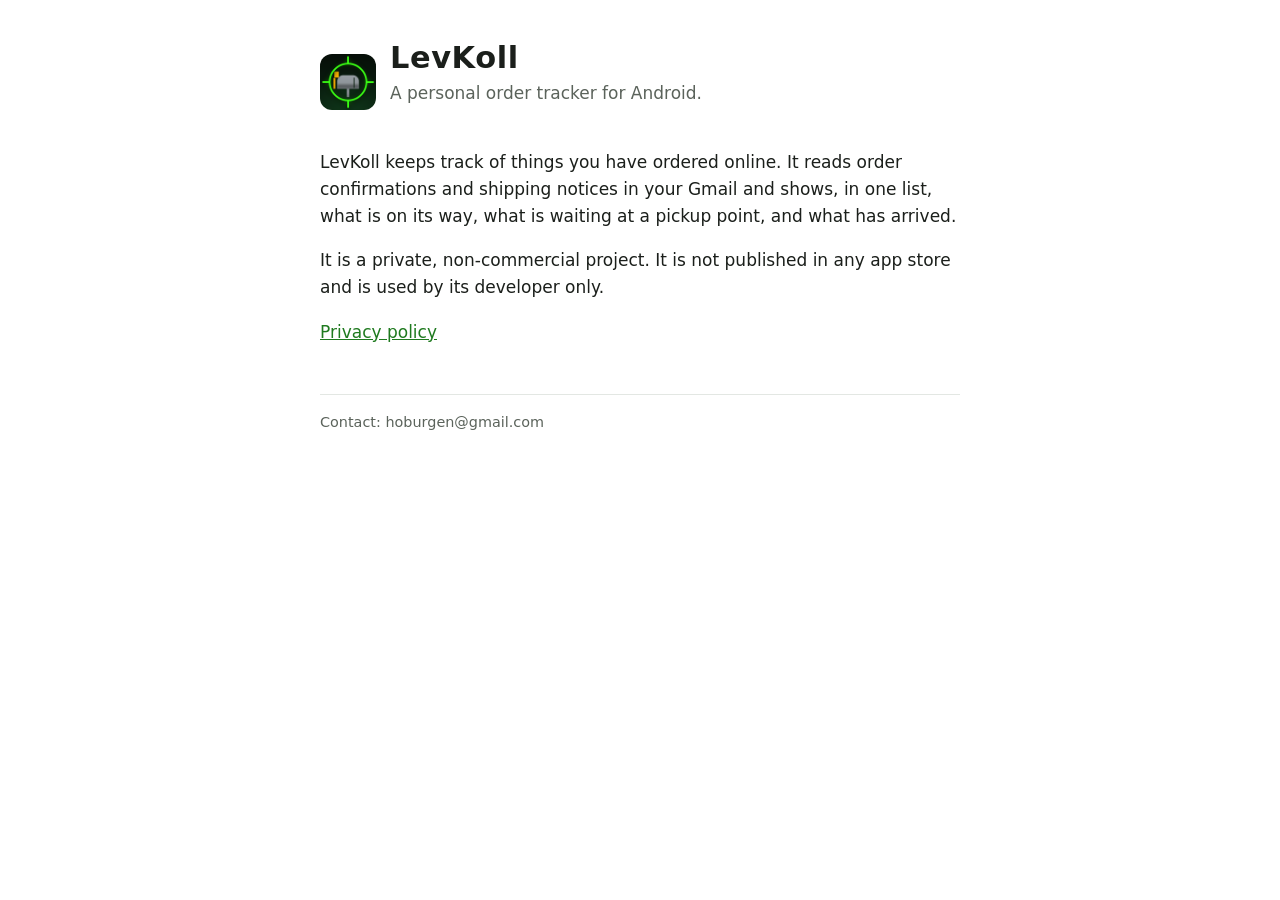
==== index.html @ 897e9ba0 "LevKoll homepage and privacy policy Co-Authored-By: Claude Opus 5.5 <noreply@anthropic.com>" ====
<!doctype html>
<html lang="en">
<head>
<meta charset="utf-8">
<meta name="viewport" content="width=device-width, initial-scale=1">
<title>LevKoll</title>
<link rel="icon" href="icon.png">
<link rel="stylesheet" href="style.css">
</head>
<body>
<main>
<header>
  <img src="icon.png" alt="">
  <div>
    <h1>LevKoll</h1>
    <p class="lede">A personal order tracker for Android.</p>
  </div>
</header>

<p>LevKoll keeps track of things you have ordered online. It reads order
confirmations and shipping notices in your Gmail and shows, in one list, what is
on its way, what is waiting at a pickup point, and what has arrived.</p>

<p>It is a private, non-commercial project. It is not published in any app store
and is used by its developer only.</p>

<p><a href="privacy.html">Privacy policy</a></p>

<footer>Contact: hoburgen@gmail.com</footer>
</main>
</body>
</html>
---- style.css ----
:root { --bg: #ffffff; --fg: #1b1f1b; --muted: #5b635b; --accent: #1f7a1f; --rule: #e3e7e3; }
@media (prefers-color-scheme: dark) {
  :root { --bg: #0e110e; --fg: #e6ebe6; --muted: #9aa39a; --accent: #39ff14; --rule: #253025; }
}
* { box-sizing: border-box; }
body { margin: 0; background: var(--bg); color: var(--fg); font: 17px/1.6 system-ui, -apple-system, "Segoe UI", Roboto, sans-serif; }
main { max-width: 42rem; margin: 0 auto; padding: 2.5rem 16px 4rem; }
h1 { font-size: 1.9rem; line-height: 1.2; margin: 0 0 .25rem; letter-spacing: .02em; }
h2 { font-size: 1.15rem; margin: 2rem 0 .5rem; }
p, li { color: var(--fg); }
.lede { color: var(--muted); margin-top: 0; }
a { color: var(--accent); }
header { display: flex; align-items: center; gap: 14px; margin-bottom: 1.5rem; }
header img { width: 56px; height: 56px; border-radius: 12px; }
footer { margin-top: 3rem; padding-top: 1rem; border-top: 1px solid var(--rule); color: var(--muted); font-size: .9rem; }
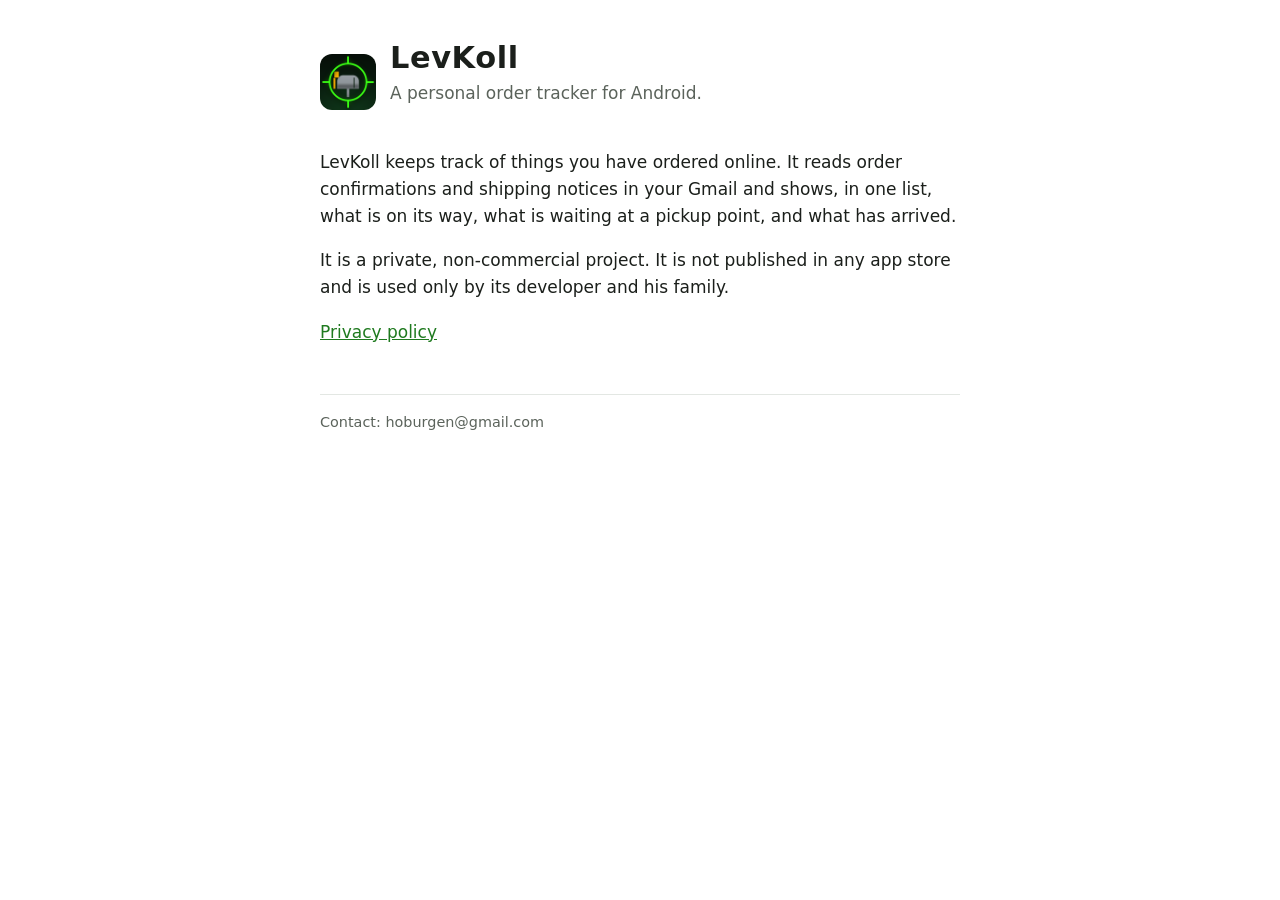
==== commit e807e620: "Say who actually uses LevKoll Co-Authored-By: Claude Opus 5.5 <noreply@anthropic.com>" ====
--- a/index.html
+++ b/index.html
@@ -22,7 +22,7 @@
 on its way, what is waiting at a pickup point, and what has arrived.</p>
 
 <p>It is a private, non-commercial project. It is not published in any app store
-and is used by its developer only.</p>
+and is used only by its developer and his family.</p>
 
 <p><a href="privacy.html">Privacy policy</a></p>
 
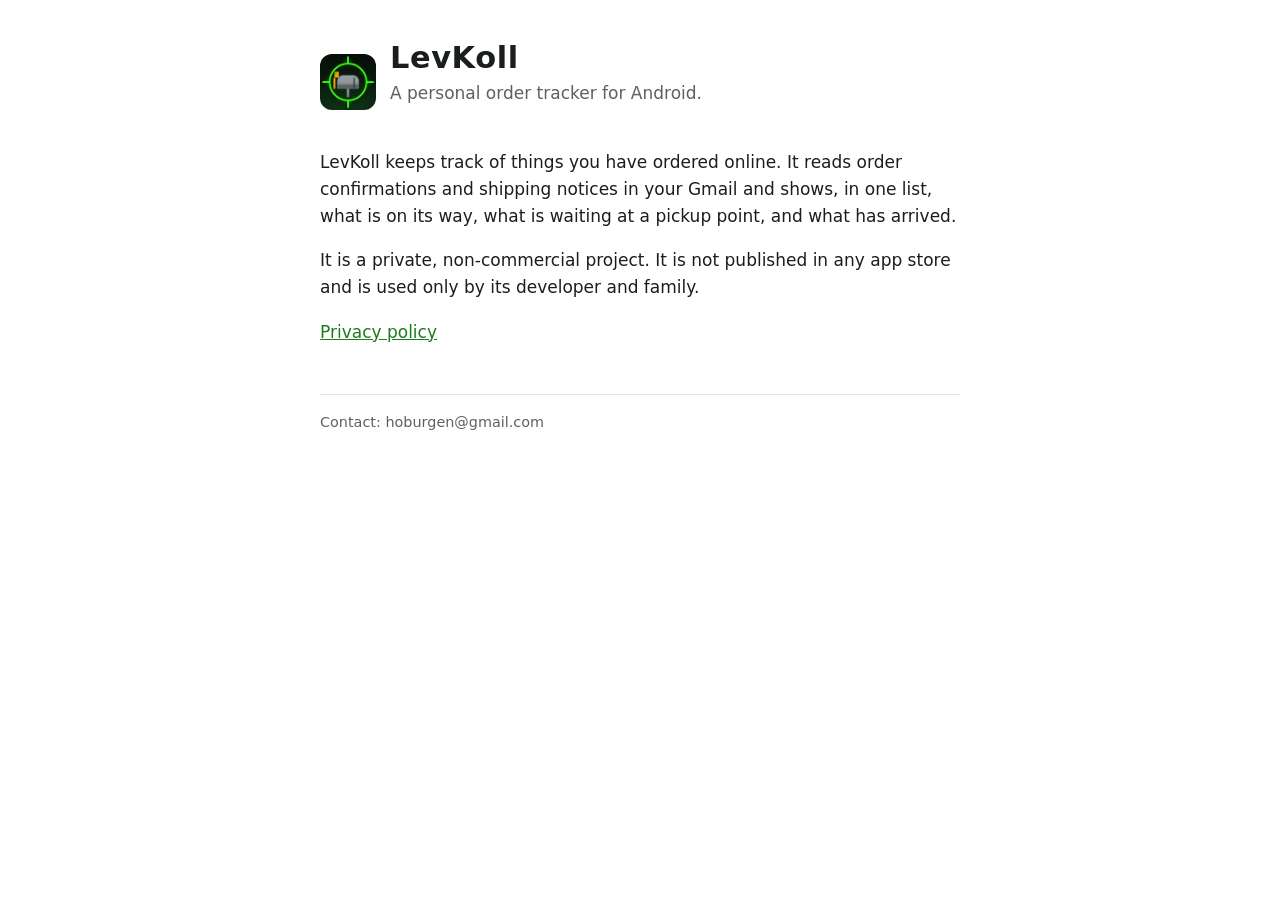
==== commit 65b46c78: "Neutral wording Co-Authored-By: Claude Opus 5.5 <noreply@anthropic.com>" ====
--- a/index.html
+++ b/index.html
@@ -22,7 +22,7 @@
 on its way, what is waiting at a pickup point, and what has arrived.</p>
 
 <p>It is a private, non-commercial project. It is not published in any app store
-and is used only by its developer and his family.</p>
+and is used only by its developer and family.</p>
 
 <p><a href="privacy.html">Privacy policy</a></p>
 
